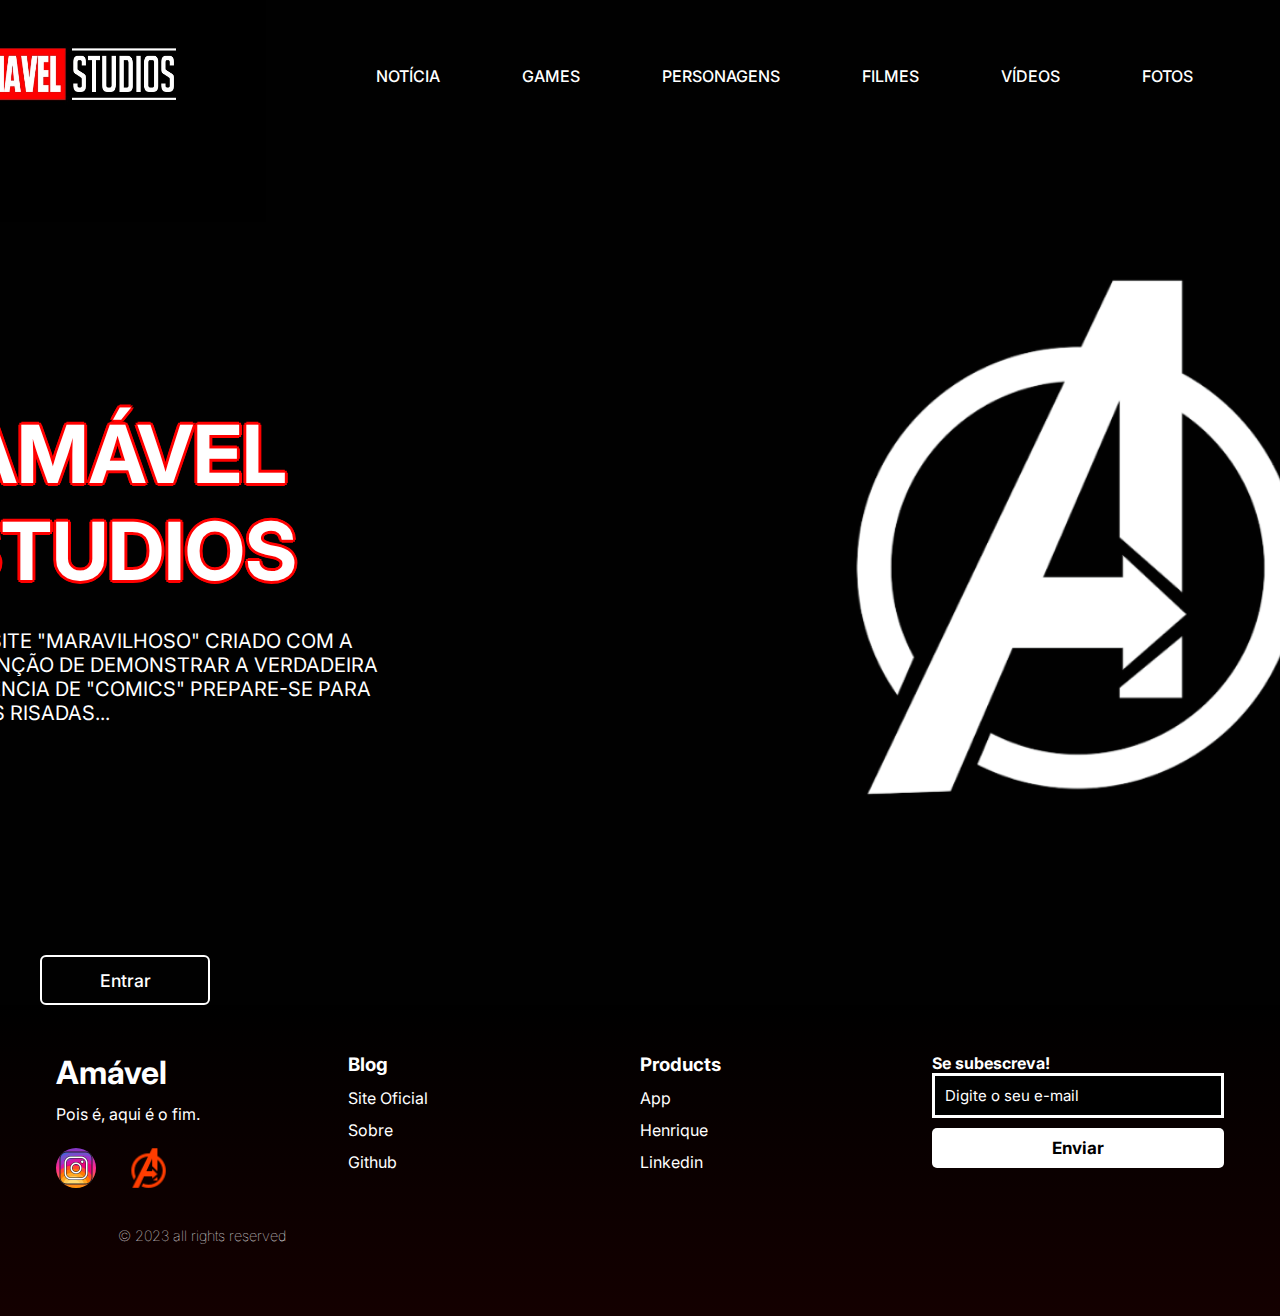
==== index.html @ 3821f98d "Amável Studios" ====
<!DOCTYPE html>
<html lang="pt-br">
<head>
    <meta charset="UTF-8">
    <meta http-equiv="X-UA-Compatible" content="IE=edge">
    <meta name="viewport" content="width=device-width, initial-scale=1.0">
    <link rel="stylesheet" href="css/estilo.css">
    <link rel="shortcut icon" href="img/image-avengers-logo-marvel-cinematic-universe-wiki-18.png">
    <title>Amável.com</title>
</head>
<body>
    <div class="container">
        <nav class="navegação">
            <div class="logo">
                    <img src="img/amavelstudios.jpg">
                </a>
            </div>
            <ul>
                <li><a href="../Noticias/blog/noticia.html">NOTÍCIA</a></li>
                <li><a href="../games/games.html">GAMES</a></li>
                <li><a href="../personagens/personagens.html">PERSONAGENS</a></li>
                <li><a href="../Filmes/filme.html">FILMES</a></li>
                <li><a href="../Videos/videos/Main.html">VÍDEOS</a></li>
                <li><a href="../Pictures/pictures.html">FOTOS</a></li>
  
            </ul>
        </nav>
        <section>
            <div class="section__text">
               
                <h1>AMÁVEL STUDIOS</h1>
                <p>
                    UM SITE "MARAVILHOSO" CRIADO COM A INTENÇÃO DE 
                    DEMONSTRAR A VERDADEIRA ESSÊNCIA DE "COMICS"
                    PREPARE-SE PARA BOAS RISADAS...
                </p>
            </section>
            </div>

            <div class="entrar">
            <a href="../Cadastros/cadastro.html"><button>Entrar</button></a>
        </div>
    
            
           
     

    <footer>
        <div id="footer_content">
            <div id="footer_contacts">
                <h1>Amável</h1>
                <p>Pois é, aqui é o fim.</p>

                <div id="footer_social_media">
                    <a href="https://instagram.com/amavel_studios?igshid=YmMyMTA2M2Y=" class="footer-link" id="instagram">
                        <img src="img/icons8-instagram-100.png">
                        <i class="fa-brands fa-instagram"></i>
                    </a>

                    <a href="https://www.marvel.com/" class="footer-link" id="facebook">
                        <img src="img/icons8-vingadores-48.png">
                        <i class="fa-brands fa-facebook-f"></i>
                    </a>
                   
                </div>
            </div>
            
            <ul class="footer-list">
                <li>
                    <h3>Blog</h3>
                </li>
                <li>
                    <a href="https://www.marvel.com" class="footer-link">Site Oficial</a>
                </li>
                <li>
                    <a href="https://canaltech.com.br/empresa/marvel/" class="footer-link">Sobre</a>
                </li>
                <li>
                    <a href="https://github.com/henriquedouradoo" class="footer-link">Github</a>
                </li>
            </ul>

            <ul class="footer-list">
                <li>
                    <h3>Products</h3>
                </li>
                <li>
                    <a href="https://www.marvel.com/mobile" class="footer-link">App</a>
                </li>
                <li>
                    <a href="https://www.instagram.com/henrique.domingoss/?igshid=YmMyMTA2M2Y%3D" class="footer-link">Henrique</a>
                </li>
                <li>
                    <a href="https://www.linkedin.com/in/henrique-dourado-domingos-8a105a267/" class="footer-link">Linkedin</a>
                </li>
            </ul>

            <div class="footer-col">
                <h4>Se subescreva!</h4>
                <div class="form-sub">
                    <form>
                        <input type="email" placeholder="Digite o seu e-mail" required>
                        <button>Enviar</button>
                    </form>
                </div>

        </div>

        <div id="footer_copyright">
            &#169
            2023 all rights reserved
        </div>
    </footer>

</body>
</html>
---- css/estilo.css ----
@import url('https://fonts.googleapis.com/css2?family=Inter:wght@100;200;300;400;500&display=swap');

* {
    margin: 0;
    padding: 0;
    box-sizing: border-box;
    font-family: 'Inter', sans-serif;
}

.container {
    max-width: 1200px;
    margin: 0 auto;
    padding: 0 2%;
}

body {
    background: url(../img/627558.png);
    background-size: cover;
    overflow-x: hidden;
   

}

::-webkit-scrollbar{
    width: 3px;

}

::-webkit-scrollbar-thumb{
    background: linear-gradient(#1f1f1f, #580000)
}


nav {
    display: flex;
    justify-content: space-between;
    align-items: center;
    padding-top: 25px;
}

.navegação a {
    position:  relative;
    font-size: 0.8em;
    color: #ffffff;
    text-decoration: none;
    font-weight: 500;
    margin-left: 40px;
}

.navegação a::after {
    content: '';
    position: absolute;
    left: 0;
    bottom: -6px;
    width: 100%;
    height: 3px;
    font-family: Georgia, 'Times New Roman', Times, serif;
    background: #b60000;
    border-radius: 5px;
    transform-origin: right;
    transform: scaleX(0);
    transition: .5s;
}

.navegação a:hover::after {
    transform: scaleX(1);
    transform-origin: left;
}

.logo {
    width: 500px;
    height: 100px;
}

.logo img {
    width: 400px;
    height: 300px;
    margin-top: -103px;
    margin-left: -200px;
    
    
}

nav ul {
    list-style: none;
    display: flex;
}

nav ul li {
    padding: 0 20px;
    font-size: 20px;
    justify-content: space-between;
    margin-right: 10px;
    margin: 1px;
}

nav ul li a {
    color: white;
    text-decoration: none;
}

nav ul li a:hover {
    color: red;
}

section{
    display: flex;
    position: relative;
    min-height: 100vh;
    align-items: center;
}

.section__text {
    color: white;
    width: 50%;
    text-align: center;
    margin-left: -20%;
}

.section__text h1 {
    font-size: 5rem;
    margin-top: 10px;
    text-shadow: 3px 0 red,
        -3px 0 red,
        0 3px red,
        0 -3px red,
        2px 2px red,
        -2px -2px red,
        2px -2px red,
        -2px 2px red;
}
.section__text p{
    font-size: 20px;
    margin: 30px 0;
    font-weight: 400;
    text-align: left;
    margin-left: 20%;
    
}
.section__text div{
    text-align: left;
}


.entrar {
    display: flex;
    align-items: left;
    margin-top: -70px;
}

.entrar button {
    width: 170px;
    height: 50px;
    background: transparent;
    border: 2px solid #ffffff;
    outline: none;
    border-radius: 6px;
    cursor: pointer;
    font-size: 1.1em;
    color: #ffffff;
    font-weight: 500;
    margin-left: 40px;
    transition: .7s;
}

.entrar button:hover {
    background-color: #a70000;
    border: 2px solid #000000;
    color: #ffffff;
}



.entrar button a{
    text-decoration: none;
    font-weight: 500;
    color: #000000;
}


footer {
    width: 100%;
    color:#fff;
    align-items: center;
    
}

.footer-link {
    text-decoration: none;
    text-align: center;
    
}

#footer_content {
    background:linear-gradient(#000000, #140000);
    display: grid;
    grid-template-columns: repeat(4, 1fr);
    padding: 3rem 3.5rem;
}

#footer_contacts h1 {
    margin-bottom: 0.75rem;
}

#footer_social_media {
    display: flex;
    gap: 2rem;
    margin-top: 1.5rem;
} 

#footer_social_media .footer-link {
    display: flex;
    align-items: center;
    justify-content: center;
    height: 2.5rem;
    width: 2.5rem;
    color: #ffffff;
    border-radius: 50%;
    transition: all 0.4s;
}

#footer_social_media .footer-link i {
    font-size: 1.25rem;    
}

#footer_social_media .footer-link:hover {
    opacity: 0.9;
    color: #ffffff5e;
}

#instagram {
    background: linear-gradient(#7f37c9, #ff2992, #ff9807);
    
}

.footer-link img{
    width: 50px;
    height: 50px;
}

#facebook {
    background-color: none;
}


.footer-list {
    display: flex;
    flex-direction: column;
    gap: 0.75rem;
    list-style: none;
}

.footer-list .footer-link {
    color:#fff;
    transition: all 0.4s;
}

.footer-list .footer-link:hover {
    color: #ffffff;
}

#footer_subscribe {
    display: flex;
    flex-direction: column;
    gap: 1.5rem;
}

#footer_subscribe p {
    color: #fff;
}

#input_group {
    display: flex;
    align-items: center;
    background-color:#1f1f1f;
    border-radius: 4px;
}

#input_group input {
    all: unset;
    padding: 0.75rem;
    width: 100%;
}

#input_group button {
    background-color: #ffffff;
    border: none;
    color:#2b0303;
    padding: 0px 1.25rem;
    font-size: 1.125rem;
    height: 100%;
    border-radius: 0px 4px 4px 0px #270202;
    cursor: pointer;
    transition: all 0.4s;
}

#input_group button:hover {
    opacity: 0.8;
}

.footer-col .form-sub input{
    width: 100%;
    padding: 10px;
    font-size: 15px;
    outline: none;
    border: 3px solid white;
    color: white;
    background-color: #000000;
}
.footer-col .form-sub input::placeholder{
    color: rgb(255, 255, 255);
}
.footer-col .form-sub button{
    width: 100%;
    margin-top: 10px;
    padding: 10px; 
    font-size: 17px;
    outline: none;
    border: none;
    cursor: pointer;
    color: #000000;
    border-radius: 5px;
    font-weight: bold;
    background-color: white;        
}

.footer-col .form-sub button:hover{
    background-color: #000000;
    color: #fff;
    transition: 1s;
}

#footer_copyright {
    display: flex;
    justify-content: center;
    background-color: #14000000;
    font-size: 0.9rem;
    padding: 1.5rem;
    font-weight: 100;
    margin-top: 5%;
    margin-left: 0%;
}
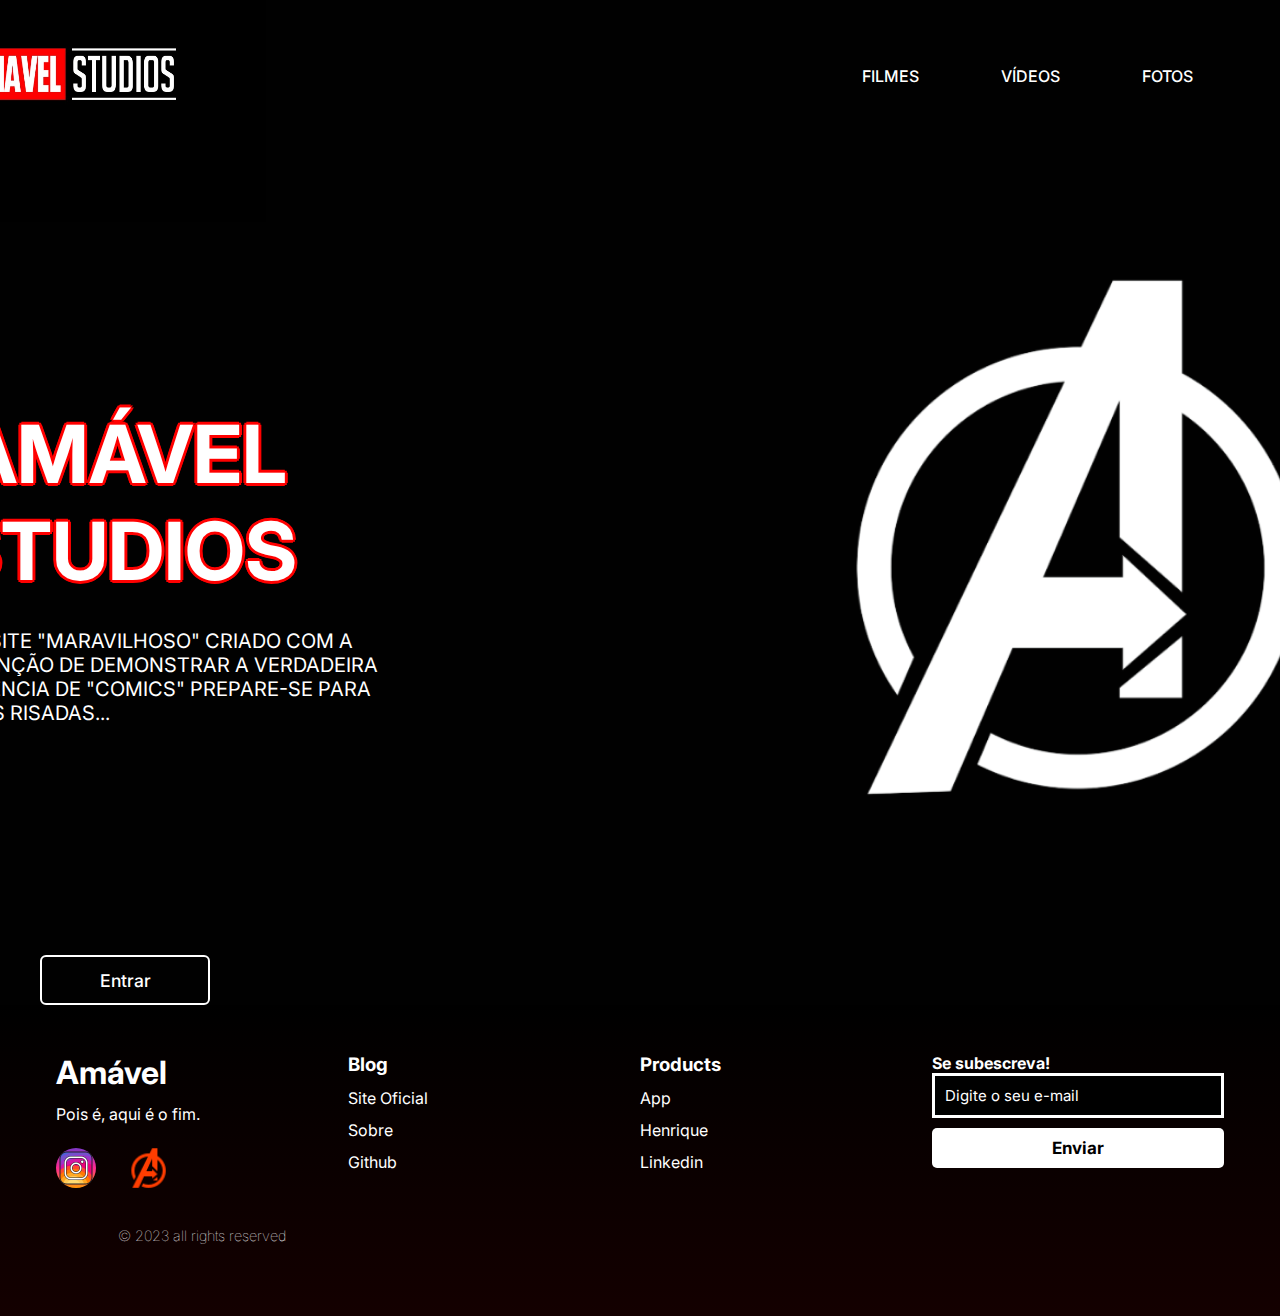
==== commit d02e1042: "Update index.html" ====
--- a/index.html
+++ b/index.html
@@ -16,12 +16,9 @@
                 </a>
             </div>
             <ul>
-                <li><a href="../Noticias/blog/noticia.html">NOTÍCIA</a></li>
-                <li><a href="../games/games.html">GAMES</a></li>
-                <li><a href="../personagens/personagens.html">PERSONAGENS</a></li>
-                <li><a href="../Filmes/filme.html">FILMES</a></li>
-                <li><a href="../Videos/videos/Main.html">VÍDEOS</a></li>
-                <li><a href="../Pictures/pictures.html">FOTOS</a></li>
+                <li><a href="#">FILMES</a></li>
+                <li><a href="#">VÍDEOS</a></li>
+                <li><a href="#">FOTOS</a></li>
   
             </ul>
         </nav>
@@ -113,4 +110,4 @@
     </footer>
 
 </body>
-</html> +</html> 
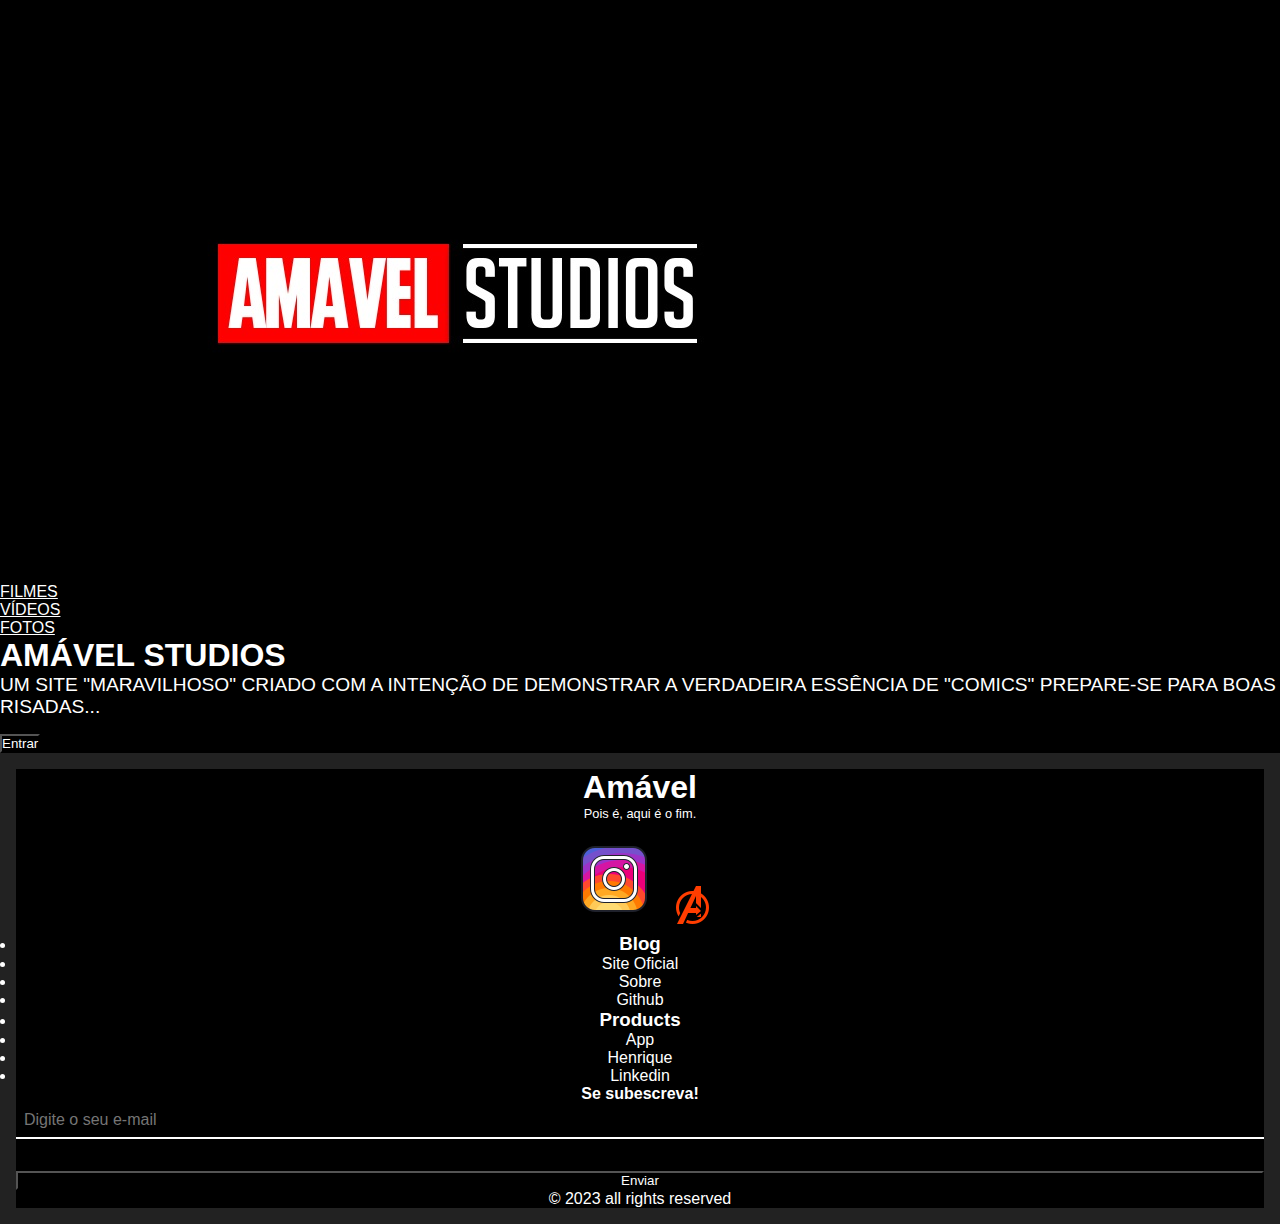
==== commit 0e801ff4: "Update index.html" ====
--- a/index.html
+++ b/index.html
@@ -16,9 +16,9 @@
                 </a>
             </div>
             <ul>
-                <li><a href="#">FILMES</a></li>
-                <li><a href="#">VÍDEOS</a></li>
-                <li><a href="#">FOTOS</a></li>
+                <li><a href="filme.html">FILMES</a></li>
+                <li><a href="Main.html">VÍDEOS</a></li>
+                <li><a href="pictures.html">FOTOS</a></li>
   
             </ul>
         </nav>
@@ -35,7 +35,7 @@
             </div>
 
             <div class="entrar">
-            <a href="../Cadastros/cadastro.html"><button>Entrar</button></a>
+            <a href="cadastro.html"><button>Entrar</button></a>
         </div>
     
             
--- a/css/estilo.css
+++ b/css/estilo.css
@@ -1,27 +1,13 @@
-@import url('https://fonts.googleapis.com/css2?family=Inter:wght@100;200;300;400;500&display=swap');
-
+/* Reset de estilos para todos os elementos */
 * {
     margin: 0;
     padding: 0;
     box-sizing: border-box;
-    font-family: 'Inter', sans-serif;
-}
+    background-color: #000000;
+    color: #fff;
+  }
 
-.container {
-    max-width: 1200px;
-    margin: 0 auto;
-    padding: 0 2%;
-}
-
-body {
-    background: url(../img/627558.png);
-    background-size: cover;
-    overflow-x: hidden;
-   
-
-}
-
-::-webkit-scrollbar{
+  ::-webkit-scrollbar{
     width: 3px;
 
 }
@@ -29,314 +15,171 @@
 ::-webkit-scrollbar-thumb{
     background: linear-gradient(#1f1f1f, #580000)
 }
-
-
-nav {
+  
+  /* Estilos para o corpo da página */
+  body {
+    font-family: 'Roboto', sans-serif;
+    font-size: 16px;
+    color: #ffffff;
+  }
+  
+  /* Estilos para o cabeçalho */
+  header {
+    background-color: #000000;
+    box-shadow: 0 4px 4px rgba(0, 0, 0, 0.1);
+    padding: 16px;
     display: flex;
     justify-content: space-between;
     align-items: center;
-    padding-top: 25px;
+  }
+
+  .img img{
+    width: 50%;
+  }
+  
+  .logo {
+    max-width: 100px;
+    margin-right: 16px;
+  }
+  
+  .navbar ul li{
+    list-style: none;
+    display: inline-block;
+    margin: 20px;
 }
-
-.navegação a {
-    position:  relative;
-    font-size: 0.8em;
+.navbar ul li a{
+    text-decoration: none;
+    text-transform: uppercase;
+    color: white;
+    font-weight: 600;
+    padding: 15px;
+}
+li a:hover{
+    background: white;
+    transition: 0.5s;
+}
+.navbar a:hover{
+    color: rgb(6, 6, 6);
+}
+  /* Estilos para o conteúdo principal */
+  main {
+    max-width: 600px;
+    margin: 0 auto;
+    padding: 16px;
+    background-color: #000000;
+  }
+  
+  p {
+    font-size: 1.2rem;
+    margin-bottom: 16px;
+  }
+  
+  form {
+    display: grid;
+    grid-gap: 16px;
+  }
+  
+  label {
+    font-size: 1rem;
+    font-weight: 700;
     color: #ffffff;
-    text-decoration: none;
-    font-weight: 500;
-    margin-left: 40px;
-}
-
-.navegação a::after {
-    content: '';
+  }
+  
+  input[type="text"],
+  input[type="email"],
+  input[type="password"],
+  input[type="number"],
+  select {
+    border: none;
+    border-bottom: 2px solid #ffffff;
+    font-size: 1rem;
+    padding: 8px;
+    margin-bottom: 16px;
+    width: 100%;
+    transition: border-bottom 0.2s ease-in-out;
+  }
+  
+  input[type="text"]:focus,
+  input[type="email"]:focus,
+  input[type="password"]:focus,
+  input[type="number"]:focus,
+  select:focus {
+    outline: none;
+    border-bottom-color: #ff3e3e;
+  }
+  
+  ul#interesses {
+    display: flex;
+    list-style: none;
+    margin-bottom: 16px;
+  }
+  
+  ul#interesses li + li {
+    margin-left: 16px;
+  }
+  
+  ul#interesses input[type="checkbox"] {
+    display: none;
+  }
+  
+  ul#interesses label {
+    font-size: 1rem;
+    color: #f4f4f4;
+    position: relative;
+    padding-left: 24px;
+  }
+  
+  ul#interesses label:before {
+    content: "";
+    display: block;
+    width: 16px;
+    height: 16px;
+    border: 2px solid #ccc;
     position: absolute;
     left: 0;
-    bottom: -6px;
-    width: 100%;
-    height: 3px;
-    font-family: Georgia, 'Times New Roman', Times, serif;
-    background: #b60000;
-    border-radius: 5px;
-    transform-origin: right;
-    transform: scaleX(0);
-    transition: .5s;
-}
+    top: 2px;
+  }
+  
+  ul#interesses input[type="checkbox"]:checked + label:before {
+    border-color: #ff3e3e;
+    background-color: #ff3e3e;
+  }
+  
+  input[type="submit"] {
+    background-color: #ff3e3e;
+    color: #fff;
+    border: none;
+    padding: 8px 16px;
+    font-size: 10px
+  }
 
-.navegação a:hover::after {
-    transform: scaleX(1);
-    transform-origin: left;
-}
-
-.logo {
-    width: 500px;
-    height: 100px;
-}
-
-.logo img {
-    width: 400px;
-    height: 300px;
-    margin-top: -103px;
-    margin-left: -200px;
-    
-    
-}
-
-nav ul {
-    list-style: none;
-    display: flex;
-}
-
-nav ul li {
-    padding: 0 20px;
-    font-size: 20px;
-    justify-content: space-between;
-    margin-right: 10px;
-    margin: 1px;
-}
-
-nav ul li a {
-    color: white;
+  input[type="submit"]:hover {
+    background-color: #d62e2e;
+    cursor: pointer;
+  }
+  
+  /* Estilos para o rodapé */
+  footer {
+    background-color: #222;
+    color: #fff;
+    padding: 16px;
+    text-align: center;
+  }
+  
+  footer p {
+    font-size: 0.8rem;
+    margin-bottom: 8px;
+  }
+  
+  footer a {
+    color: #fff;
     text-decoration: none;
-}
-
-nav ul li a:hover {
-    color: red;
-}
-
-section{
-    display: flex;
-    position: relative;
-    min-height: 100vh;
-    align-items: center;
-}
-
-.section__text {
-    color: white;
-    width: 50%;
-    text-align: center;
-    margin-left: -20%;
-}
-
-.section__text h1 {
-    font-size: 5rem;
-    margin-top: 10px;
-    text-shadow: 3px 0 red,
-        -3px 0 red,
-        0 3px red,
-        0 -3px red,
-        2px 2px red,
-        -2px -2px red,
-        2px -2px red,
-        -2px 2px red;
-}
-.section__text p{
-    font-size: 20px;
-    margin: 30px 0;
-    font-weight: 400;
-    text-align: left;
-    margin-left: 20%;
-    
-}
-.section__text div{
-    text-align: left;
-}
-
-
-.entrar {
-    display: flex;
-    align-items: left;
-    margin-top: -70px;
-}
-
-.entrar button {
-    width: 170px;
-    height: 50px;
-    background: transparent;
-    border: 2px solid #ffffff;
-    outline: none;
-    border-radius: 6px;
-    cursor: pointer;
-    font-size: 1.1em;
-    color: #ffffff;
-    font-weight: 500;
-    margin-left: 40px;
-    transition: .7s;
-}
-
-.entrar button:hover {
-    background-color: #a70000;
-    border: 2px solid #000000;
-    color: #ffffff;
-}
-
-
-
-.entrar button a{
-    text-decoration: none;
-    font-weight: 500;
-    color: #000000;
-}
-
-
-footer {
-    width: 100%;
-    color:#fff;
-    align-items: center;
-    
-}
-
-.footer-link {
-    text-decoration: none;
-    text-align: center;
-    
-}
-
-#footer_content {
-    background:linear-gradient(#000000, #140000);
-    display: grid;
-    grid-template-columns: repeat(4, 1fr);
-    padding: 3rem 3.5rem;
-}
-
-#footer_contacts h1 {
-    margin-bottom: 0.75rem;
-}
-
-#footer_social_media {
-    display: flex;
-    gap: 2rem;
-    margin-top: 1.5rem;
-} 
-
-#footer_social_media .footer-link {
-    display: flex;
-    align-items: center;
-    justify-content: center;
-    height: 2.5rem;
-    width: 2.5rem;
-    color: #ffffff;
-    border-radius: 50%;
-    transition: all 0.4s;
-}
-
-#footer_social_media .footer-link i {
-    font-size: 1.25rem;    
-}
-
-#footer_social_media .footer-link:hover {
-    opacity: 0.9;
-    color: #ffffff5e;
-}
-
-#instagram {
-    background: linear-gradient(#7f37c9, #ff2992, #ff9807);
-    
-}
-
-.footer-link img{
-    width: 50px;
-    height: 50px;
-}
-
-#facebook {
-    background-color: none;
-}
-
-
-.footer-list {
-    display: flex;
-    flex-direction: column;
-    gap: 0.75rem;
-    list-style: none;
-}
-
-.footer-list .footer-link {
-    color:#fff;
-    transition: all 0.4s;
-}
-
-.footer-list .footer-link:hover {
-    color: #ffffff;
-}
-
-#footer_subscribe {
-    display: flex;
-    flex-direction: column;
-    gap: 1.5rem;
-}
-
-#footer_subscribe p {
-    color: #fff;
-}
-
-#input_group {
-    display: flex;
-    align-items: center;
-    background-color:#1f1f1f;
-    border-radius: 4px;
-}
-
-#input_group input {
-    all: unset;
-    padding: 0.75rem;
-    width: 100%;
-}
-
-#input_group button {
-    background-color: #ffffff;
-    border: none;
-    color:#2b0303;
-    padding: 0px 1.25rem;
-    font-size: 1.125rem;
-    height: 100%;
-    border-radius: 0px 4px 4px 0px #270202;
-    cursor: pointer;
-    transition: all 0.4s;
-}
-
-#input_group button:hover {
-    opacity: 0.8;
-}
-
-.footer-col .form-sub input{
-    width: 100%;
-    padding: 10px;
-    font-size: 15px;
-    outline: none;
-    border: 3px solid white;
-    color: white;
-    background-color: #000000;
-}
-.footer-col .form-sub input::placeholder{
-    color: rgb(255, 255, 255);
-}
-.footer-col .form-sub button{
-    width: 100%;
-    margin-top: 10px;
-    padding: 10px; 
-    font-size: 17px;
-    outline: none;
-    border: none;
-    cursor: pointer;
-    color: #000000;
-    border-radius: 5px;
-    font-weight: bold;
-    background-color: white;        
-}
-
-.footer-col .form-sub button:hover{
-    background-color: #000000;
-    color: #fff;
-    transition: 1s;
-}
-
-#footer_copyright {
-    display: flex;
-    justify-content: center;
-    background-color: #14000000;
-    font-size: 0.9rem;
-    padding: 1.5rem;
-    font-weight: 100;
-    margin-top: 5%;
-    margin-left: 0%;
-}+    transition: color 0.2s ease-in-out;
+  }
+  
+  footer a:hover {
+    color: #ff3e3e;
+  }
+  
+  
+  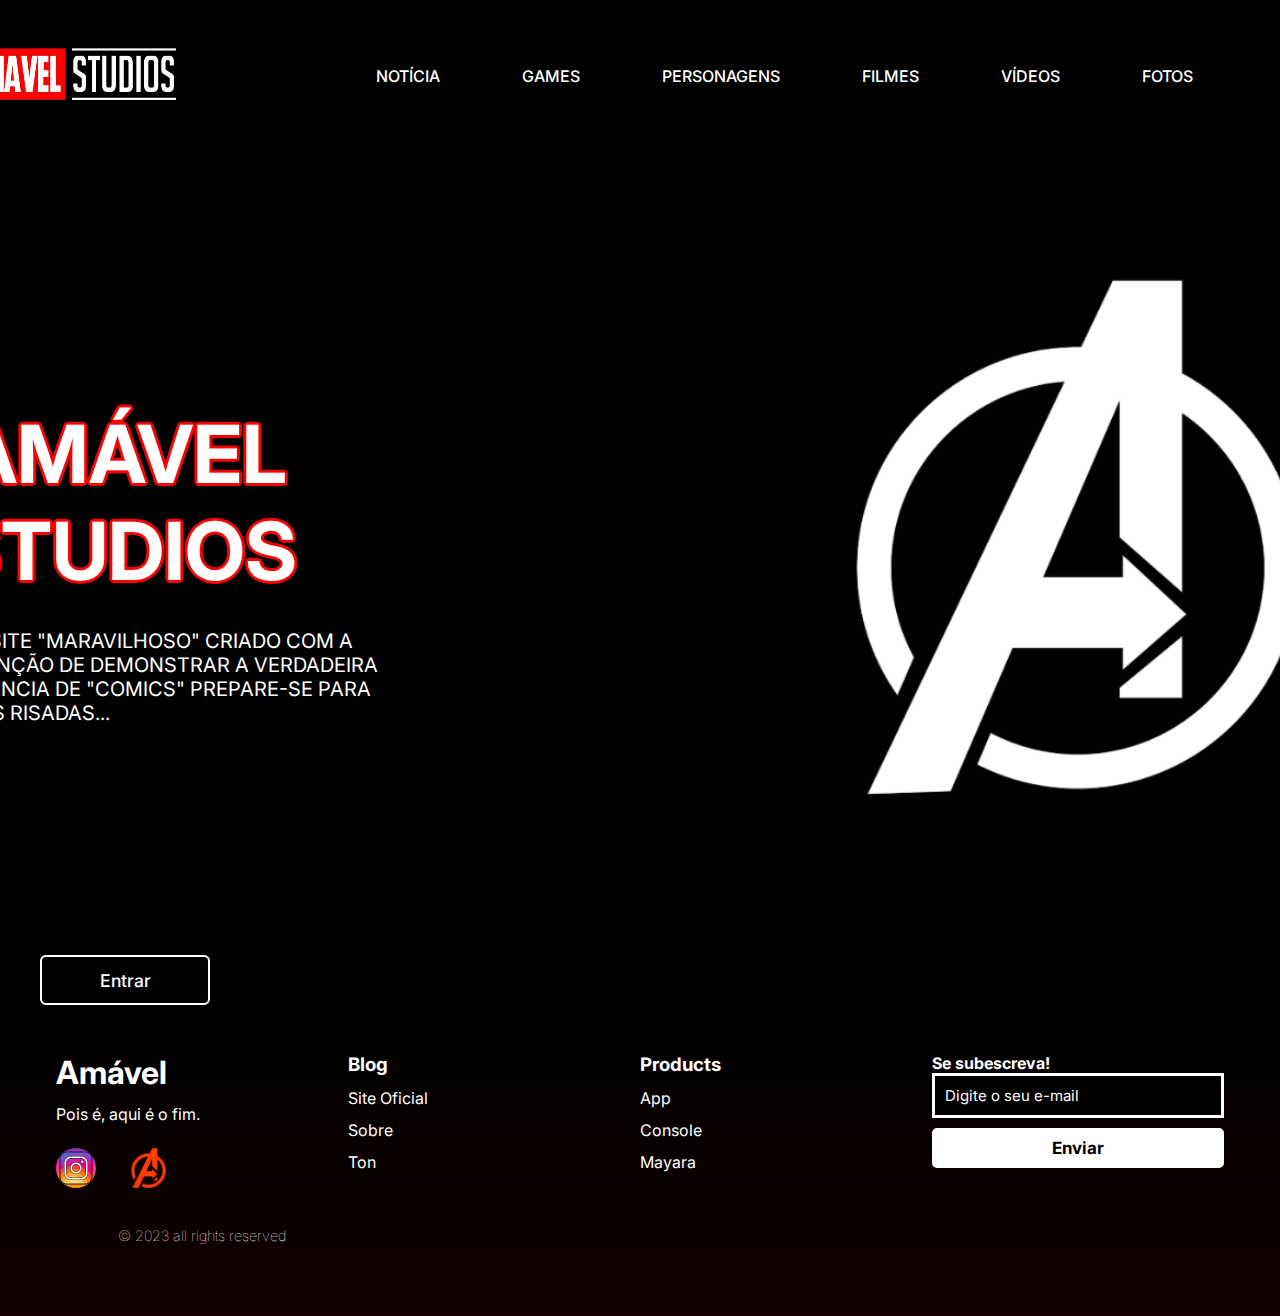
==== commit dedeced2: "Add files via upload" ====
--- a/index.html
+++ b/index.html
@@ -16,9 +16,12 @@
                 </a>
             </div>
             <ul>
-                <li><a href="filme.html">FILMES</a></li>
-                <li><a href="Main.html">VÍDEOS</a></li>
-                <li><a href="pictures.html">FOTOS</a></li>
+                <li><a href="../Noticias/blog/noticia.html">NOTÍCIA</a></li>
+                <li><a href="../games/games.html">GAMES</a></li>
+                <li><a href="../personagens/personagens.html">PERSONAGENS</a></li>
+                <li><a href="../Filmes/filme.html">FILMES</a></li>
+                <li><a href="../Videos/videos/Main.html">VÍDEOS</a></li>
+                <li><a href="../Pictures/pictures.html">FOTOS</a></li>
   
             </ul>
         </nav>
@@ -35,7 +38,7 @@
             </div>
 
             <div class="entrar">
-            <a href="cadastro.html"><button>Entrar</button></a>
+            <a href="../Cadastros/cadastro.html"><button>Entrar</button></a>
         </div>
     
             
@@ -73,7 +76,7 @@
                     <a href="https://canaltech.com.br/empresa/marvel/" class="footer-link">Sobre</a>
                 </li>
                 <li>
-                    <a href="https://github.com/henriquedouradoo" class="footer-link">Github</a>
+                    <a href="https://instagram.com/tonzinhoo?igshid=YmMyMTA2M2Y=" class="footer-link">Ton</a>
                 </li>
             </ul>
 
@@ -85,10 +88,10 @@
                     <a href="https://www.marvel.com/mobile" class="footer-link">App</a>
                 </li>
                 <li>
-                    <a href="https://www.instagram.com/henrique.domingoss/?igshid=YmMyMTA2M2Y%3D" class="footer-link">Henrique</a>
+                    <a href="https://www.amazon.com.br/PlayStation-Slim-1TB-Console-Spider-Man/dp/B07HHW8C4V" class="footer-link">Console</a>
                 </li>
                 <li>
-                    <a href="https://www.linkedin.com/in/henrique-dourado-domingos-8a105a267/" class="footer-link">Linkedin</a>
+                    <a href="https://instagram.com/_maaymaedamanu?igshid=YmMyMTA2M2Y=" class="footer-link">Mayara</a>
                 </li>
             </ul>
 
@@ -110,4 +113,4 @@
     </footer>
 
 </body>
-</html> 
+</html> --- a/css/estilo.css
+++ b/css/estilo.css
@@ -1,185 +1,342 @@
-/* Reset de estilos para todos os elementos */
+@import url('https://fonts.googleapis.com/css2?family=Inter:wght@100;200;300;400;500&display=swap');
+
 * {
     margin: 0;
     padding: 0;
     box-sizing: border-box;
+    font-family: 'Inter', sans-serif;
+}
+
+.container {
+    max-width: 1200px;
+    margin: 0 auto;
+    padding: 0 2%;
+}
+
+body {
+    background: url(../img/627558.png);
+    background-size: cover;
+    overflow-x: hidden;
+   
+
+}
+
+::-webkit-scrollbar{
+    width: 3px;
+
+}
+
+::-webkit-scrollbar-thumb{
+    background: linear-gradient(#1f1f1f, #580000)
+}
+
+
+nav {
+    display: flex;
+    justify-content: space-between;
+    align-items: center;
+    padding-top: 25px;
+}
+
+.navegação a {
+    position:  relative;
+    font-size: 0.8em;
+    color: #ffffff;
+    text-decoration: none;
+    font-weight: 500;
+    margin-left: 40px;
+}
+
+.navegação a::after {
+    content: '';
+    position: absolute;
+    left: 0;
+    bottom: -6px;
+    width: 100%;
+    height: 3px;
+    font-family: Georgia, 'Times New Roman', Times, serif;
+    background: #b60000;
+    border-radius: 5px;
+    transform-origin: right;
+    transform: scaleX(0);
+    transition: .5s;
+}
+
+.navegação a:hover::after {
+    transform: scaleX(1);
+    transform-origin: left;
+}
+
+.logo {
+    width: 500px;
+    height: 100px;
+}
+
+.logo img {
+    width: 400px;
+    height: 300px;
+    margin-top: -103px;
+    margin-left: -200px;
+    
+    
+}
+
+nav ul {
+    list-style: none;
+    display: flex;
+}
+
+nav ul li {
+    padding: 0 20px;
+    font-size: 20px;
+    justify-content: space-between;
+    margin-right: 10px;
+    margin: 1px;
+}
+
+nav ul li a {
+    color: white;
+    text-decoration: none;
+}
+
+nav ul li a:hover {
+    color: red;
+}
+
+section{
+    display: flex;
+    position: relative;
+    min-height: 100vh;
+    align-items: center;
+}
+
+.section__text {
+    color: white;
+    width: 50%;
+    text-align: center;
+    margin-left: -20%;
+}
+
+.section__text h1 {
+    font-size: 5rem;
+    margin-top: 10px;
+    text-shadow: 3px 0 red,
+        -3px 0 red,
+        0 3px red,
+        0 -3px red,
+        2px 2px red,
+        -2px -2px red,
+        2px -2px red,
+        -2px 2px red;
+}
+.section__text p{
+    font-size: 20px;
+    margin: 30px 0;
+    font-weight: 400;
+    text-align: left;
+    margin-left: 20%;
+    
+}
+.section__text div{
+    text-align: left;
+}
+
+
+.entrar {
+    display: flex;
+    align-items: left;
+    margin-top: -70px;
+}
+
+.entrar button {
+    width: 170px;
+    height: 50px;
+    background: transparent;
+    border: 2px solid #ffffff;
+    outline: none;
+    border-radius: 6px;
+    cursor: pointer;
+    font-size: 1.1em;
+    color: #ffffff;
+    font-weight: 500;
+    margin-left: 40px;
+    transition: .7s;
+}
+
+.entrar button:hover {
+    background-color: #a70000;
+    border: 2px solid #000000;
+    color: #ffffff;
+}
+
+
+
+.entrar button a{
+    text-decoration: none;
+    font-weight: 500;
+    color: #000000;
+}
+
+
+footer {
+    width: 100%;
+    color:#fff;
+    align-items: center;
+    
+}
+
+.footer-link {
+    text-decoration: none;
+    text-align: center;
+    
+}
+
+#footer_content {
+    background:linear-gradient(#000000, #140000);
+    display: grid;
+    grid-template-columns: repeat(4, 1fr);
+    padding: 3rem 3.5rem;
+}
+
+#footer_contacts h1 {
+    margin-bottom: 0.75rem;
+}
+
+#footer_social_media {
+    display: flex;
+    gap: 2rem;
+    margin-top: 1.5rem;
+} 
+
+#footer_social_media .footer-link {
+    display: flex;
+    align-items: center;
+    justify-content: center;
+    height: 2.5rem;
+    width: 2.5rem;
+    color: #ffffff;
+    border-radius: 50%;
+    transition: all 0.4s;
+}
+
+#footer_social_media .footer-link i {
+    font-size: 1.25rem;    
+}
+
+#footer_social_media .footer-link:hover {
+    opacity: 0.9;
+    color: #ffffff5e;
+}
+
+#instagram {
+    background: linear-gradient(#7f37c9, #ff2992, #ff9807);
+    
+}
+
+.footer-link img{
+    width: 50px;
+    height: 50px;
+}
+
+#facebook {
+    background-color: none;
+}
+
+
+.footer-list {
+    display: flex;
+    flex-direction: column;
+    gap: 0.75rem;
+    list-style: none;
+}
+
+.footer-list .footer-link {
+    color:#fff;
+    transition: all 0.4s;
+}
+
+.footer-list .footer-link:hover {
+    color: #ffffff;
+}
+
+#footer_subscribe {
+    display: flex;
+    flex-direction: column;
+    gap: 1.5rem;
+}
+
+#footer_subscribe p {
+    color: #fff;
+}
+
+#input_group {
+    display: flex;
+    align-items: center;
+    background-color:#1f1f1f;
+    border-radius: 4px;
+}
+
+#input_group input {
+    all: unset;
+    padding: 0.75rem;
+    width: 100%;
+}
+
+#input_group button {
+    background-color: #ffffff;
+    border: none;
+    color:#2b0303;
+    padding: 0px 1.25rem;
+    font-size: 1.125rem;
+    height: 100%;
+    border-radius: 0px 4px 4px 0px #270202;
+    cursor: pointer;
+    transition: all 0.4s;
+}
+
+#input_group button:hover {
+    opacity: 0.8;
+}
+
+.footer-col .form-sub input{
+    width: 100%;
+    padding: 10px;
+    font-size: 15px;
+    outline: none;
+    border: 3px solid white;
+    color: white;
+    background-color: #000000;
+}
+.footer-col .form-sub input::placeholder{
+    color: rgb(255, 255, 255);
+}
+.footer-col .form-sub button{
+    width: 100%;
+    margin-top: 10px;
+    padding: 10px; 
+    font-size: 17px;
+    outline: none;
+    border: none;
+    cursor: pointer;
+    color: #000000;
+    border-radius: 5px;
+    font-weight: bold;
+    background-color: white;        
+}
+
+.footer-col .form-sub button:hover{
     background-color: #000000;
     color: #fff;
-  }
-
-  ::-webkit-scrollbar{
-    width: 3px;
-
-}
-
-::-webkit-scrollbar-thumb{
-    background: linear-gradient(#1f1f1f, #580000)
-}
-  
-  /* Estilos para o corpo da página */
-  body {
-    font-family: 'Roboto', sans-serif;
-    font-size: 16px;
-    color: #ffffff;
-  }
-  
-  /* Estilos para o cabeçalho */
-  header {
-    background-color: #000000;
-    box-shadow: 0 4px 4px rgba(0, 0, 0, 0.1);
-    padding: 16px;
-    display: flex;
-    justify-content: space-between;
-    align-items: center;
-  }
-
-  .img img{
-    width: 50%;
-  }
-  
-  .logo {
-    max-width: 100px;
-    margin-right: 16px;
-  }
-  
-  .navbar ul li{
-    list-style: none;
-    display: inline-block;
-    margin: 20px;
-}
-.navbar ul li a{
-    text-decoration: none;
-    text-transform: uppercase;
-    color: white;
-    font-weight: 600;
-    padding: 15px;
-}
-li a:hover{
-    background: white;
-    transition: 0.5s;
-}
-.navbar a:hover{
-    color: rgb(6, 6, 6);
-}
-  /* Estilos para o conteúdo principal */
-  main {
-    max-width: 600px;
-    margin: 0 auto;
-    padding: 16px;
-    background-color: #000000;
-  }
-  
-  p {
-    font-size: 1.2rem;
-    margin-bottom: 16px;
-  }
-  
-  form {
-    display: grid;
-    grid-gap: 16px;
-  }
-  
-  label {
-    font-size: 1rem;
-    font-weight: 700;
-    color: #ffffff;
-  }
-  
-  input[type="text"],
-  input[type="email"],
-  input[type="password"],
-  input[type="number"],
-  select {
-    border: none;
-    border-bottom: 2px solid #ffffff;
-    font-size: 1rem;
-    padding: 8px;
-    margin-bottom: 16px;
-    width: 100%;
-    transition: border-bottom 0.2s ease-in-out;
-  }
-  
-  input[type="text"]:focus,
-  input[type="email"]:focus,
-  input[type="password"]:focus,
-  input[type="number"]:focus,
-  select:focus {
-    outline: none;
-    border-bottom-color: #ff3e3e;
-  }
-  
-  ul#interesses {
-    display: flex;
-    list-style: none;
-    margin-bottom: 16px;
-  }
-  
-  ul#interesses li + li {
-    margin-left: 16px;
-  }
-  
-  ul#interesses input[type="checkbox"] {
-    display: none;
-  }
-  
-  ul#interesses label {
-    font-size: 1rem;
-    color: #f4f4f4;
-    position: relative;
-    padding-left: 24px;
-  }
-  
-  ul#interesses label:before {
-    content: "";
-    display: block;
-    width: 16px;
-    height: 16px;
-    border: 2px solid #ccc;
-    position: absolute;
-    left: 0;
-    top: 2px;
-  }
-  
-  ul#interesses input[type="checkbox"]:checked + label:before {
-    border-color: #ff3e3e;
-    background-color: #ff3e3e;
-  }
-  
-  input[type="submit"] {
-    background-color: #ff3e3e;
-    color: #fff;
-    border: none;
-    padding: 8px 16px;
-    font-size: 10px
-  }
-
-  input[type="submit"]:hover {
-    background-color: #d62e2e;
-    cursor: pointer;
-  }
-  
-  /* Estilos para o rodapé */
-  footer {
-    background-color: #222;
-    color: #fff;
-    padding: 16px;
-    text-align: center;
-  }
-  
-  footer p {
-    font-size: 0.8rem;
-    margin-bottom: 8px;
-  }
-  
-  footer a {
-    color: #fff;
-    text-decoration: none;
-    transition: color 0.2s ease-in-out;
-  }
-  
-  footer a:hover {
-    color: #ff3e3e;
-  }
-  
-  
-  +    transition: 1s;
+}
+
+#footer_copyright {
+    display: flex;
+    justify-content: center;
+    background-color: #14000000;
+    font-size: 0.9rem;
+    padding: 1.5rem;
+    font-weight: 100;
+    margin-top: 5%;
+    margin-left: 0%;
+}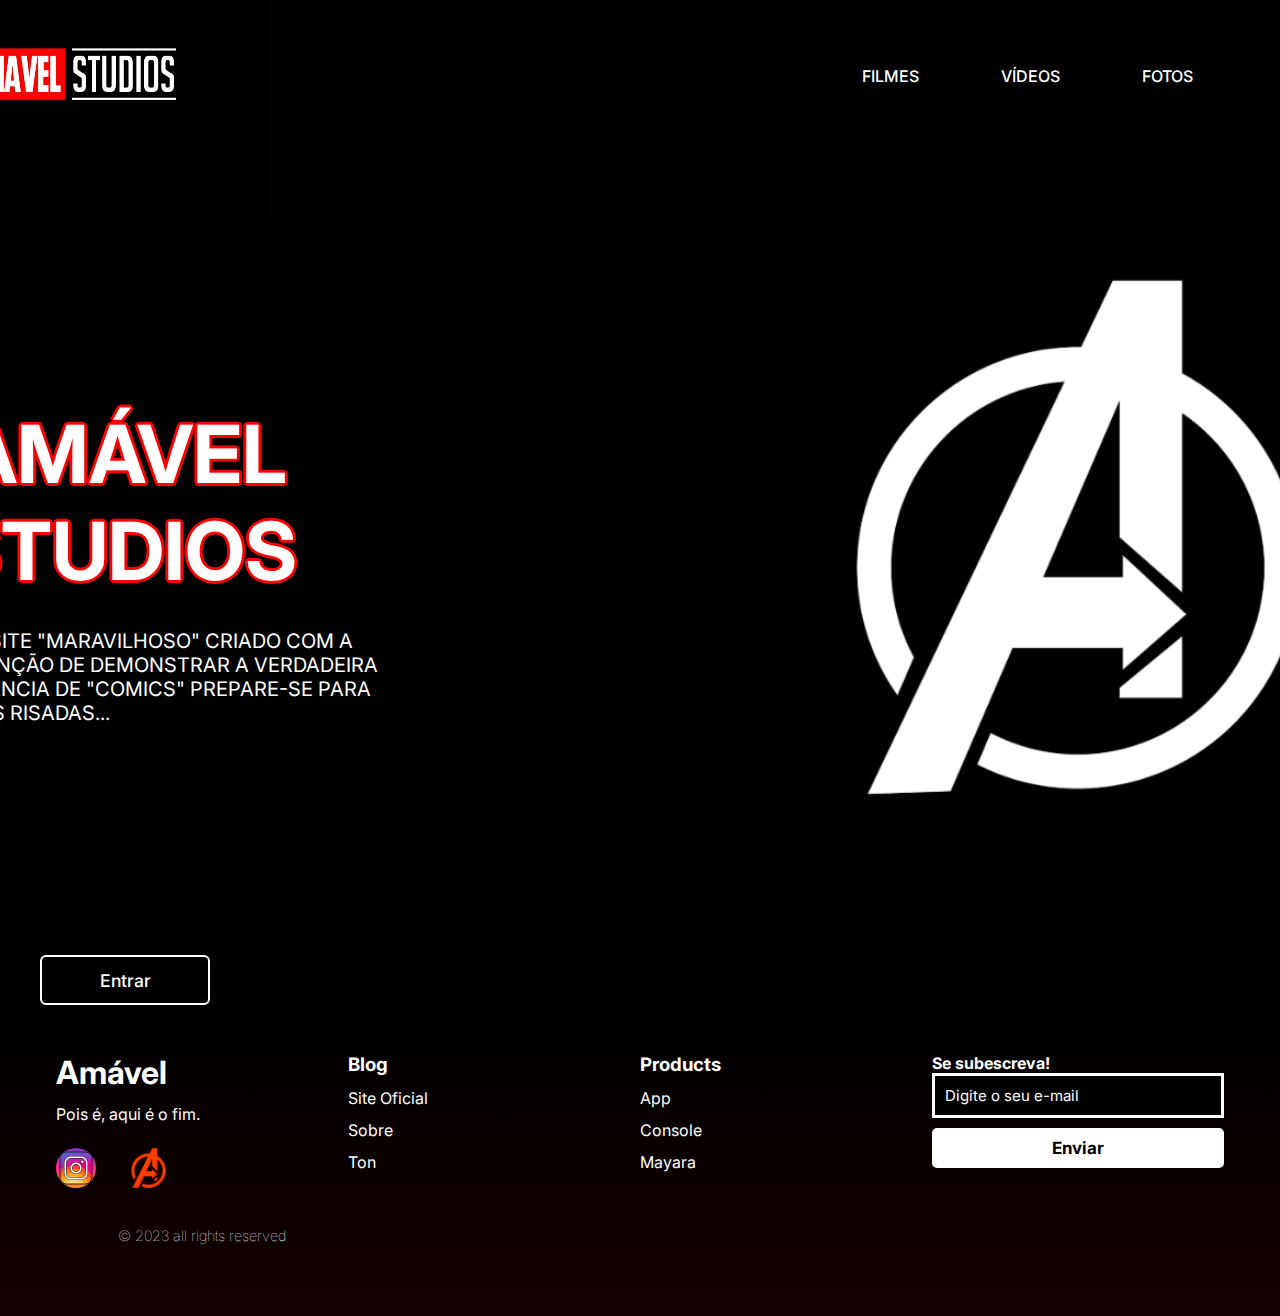
==== commit d78ecae5: "Update index.html" ====
--- a/index.html
+++ b/index.html
@@ -16,12 +16,10 @@
                 </a>
             </div>
             <ul>
-                <li><a href="../Noticias/blog/noticia.html">NOTÍCIA</a></li>
-                <li><a href="../games/games.html">GAMES</a></li>
-                <li><a href="../personagens/personagens.html">PERSONAGENS</a></li>
-                <li><a href="../Filmes/filme.html">FILMES</a></li>
-                <li><a href="../Videos/videos/Main.html">VÍDEOS</a></li>
-                <li><a href="../Pictures/pictures.html">FOTOS</a></li>
+             
+                <li><a href="filme.html">FILMES</a></li>
+                <li><a href="Main.html">VÍDEOS</a></li>
+                <li><a href="pictures.html">FOTOS</a></li>
   
             </ul>
         </nav>
@@ -38,7 +36,7 @@
             </div>
 
             <div class="entrar">
-            <a href="../Cadastros/cadastro.html"><button>Entrar</button></a>
+            <a href="cadastro.html"><button>Entrar</button></a>
         </div>
     
             
@@ -113,4 +111,4 @@
     </footer>
 
 </body>
-</html> +</html> 
